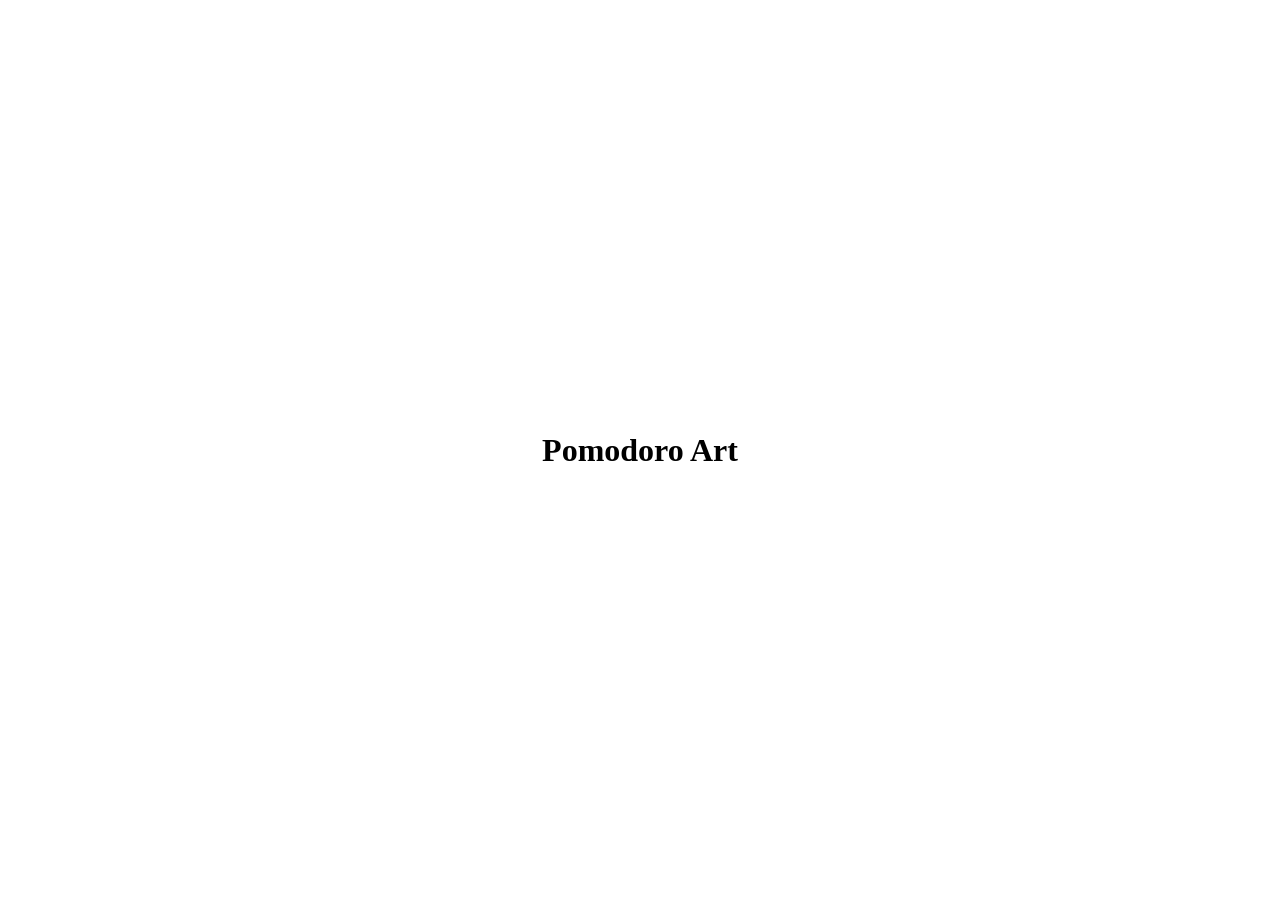
==== index.html @ 0b84d829 "Add simple Pomodoro Art page Co-Authored-By: Claude Sonnet 5.5 <noreply@anthropic.com> Claude-Sessio" ====
<!DOCTYPE html>
<html lang="en">
<head>
  <meta charset="UTF-8">
  <meta name="viewport" content="width=device-width, initial-scale=1.0">
  <title>Pomodoro Art</title>
  <link rel="stylesheet" href="style.css">
</head>
<body>
  <h1>Pomodoro Art</h1>
  <script src="script.js"></script>
</body>
</html>
---- style.css ----
body {
  margin: 0;
  min-height: 100vh;
  display: flex;
  align-items: center;
  justify-content: center;
}
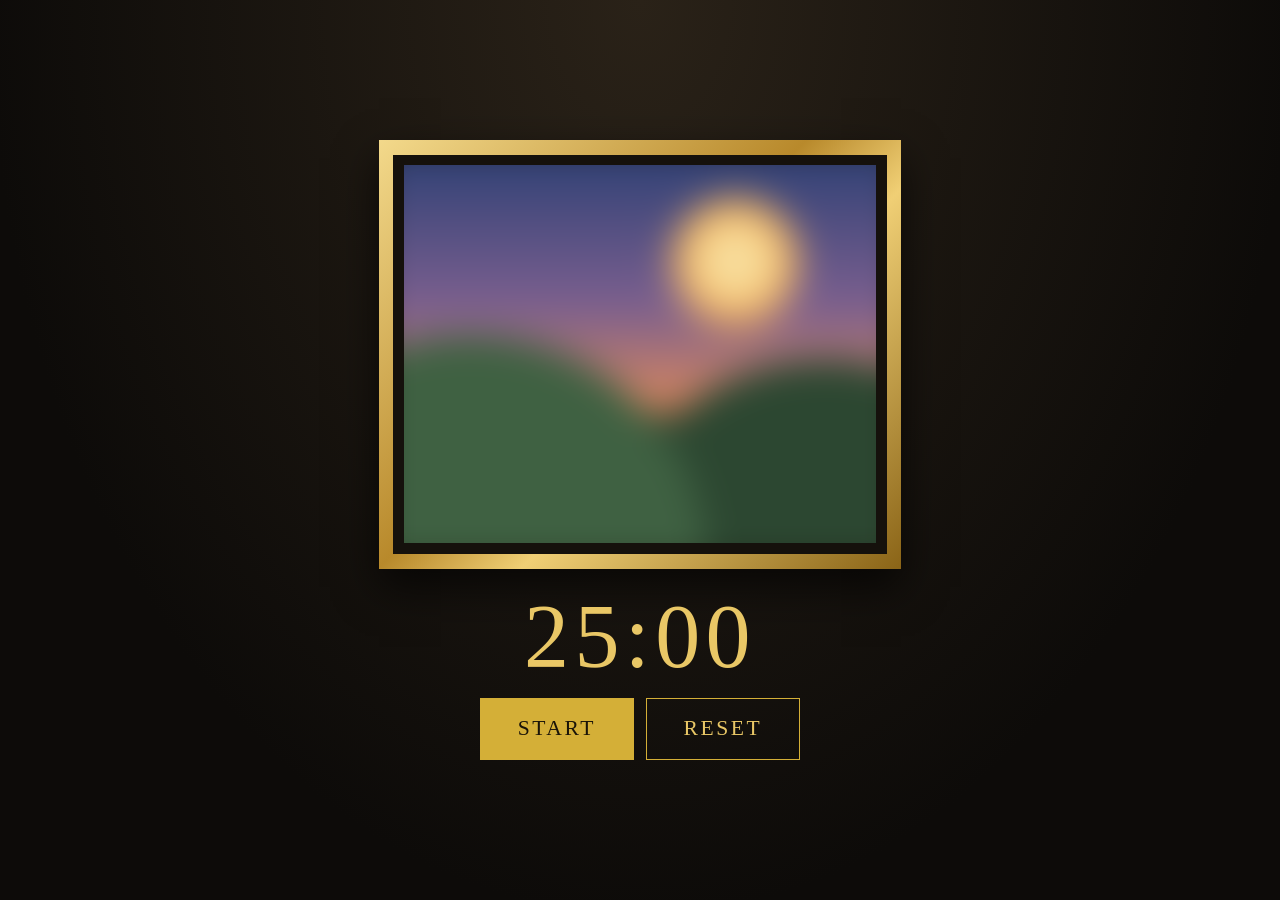
==== commit ebeaf834: "Build Before starting screen Co-Authored-By: Claude Sonnet 5.5 <noreply@anthropic.com> Claude-Sessio" ====
--- a/index.html
+++ b/index.html
@@ -7,7 +7,22 @@
   <link rel="stylesheet" href="style.css">
 </head>
 <body>
-  <h1>Pomodoro Art</h1>
+  <main class="app">
+    <div class="frame">
+      <div class="mat">
+        <div class="art" role="img" aria-label="Blurred artwork">
+          <div class="painting"></div>
+        </div>
+      </div>
+    </div>
+    <div class="panel">
+      <div class="time">25:00</div>
+      <div class="buttons">
+        <button class="btn primary" type="button">Start</button>
+        <button class="btn" type="button">Reset</button>
+      </div>
+    </div>
+  </main>
   <script src="script.js"></script>
 </body>
 </html>
--- a/style.css
+++ b/style.css
@@ -1,7 +1,101 @@
+* {
+  box-sizing: border-box;
+}
+
 body {
   margin: 0;
-  min-height: 100vh;
+  background: #0d0b09;
+  color: #e9c766;
+  font-family: Georgia, "Times New Roman", serif;
+}
+
+/* The whole screen: dark warm background, everything centred */
+.app {
+  height: 100vh;
+  height: 100dvh;
+  background: radial-gradient(ellipse at 50% 0, #2a2218 0, #0d0b09 72%);
   display: flex;
+  flex-direction: column;
   align-items: center;
   justify-content: center;
+  gap: 2.6vh;
+  padding: 3vh 4vw;
+  text-align: center;
 }
+
+/* Thick gold frame */
+.frame {
+  padding: clamp(8px, 1.6vh, 16px);
+  background: linear-gradient(135deg, #f3d98b, #b8892b 45%, #f0cf75 60%, #8a6417);
+  box-shadow: 0 18px 40px rgba(0, 0, 0, 0.67);
+}
+
+.mat {
+  padding: clamp(6px, 1.2vh, 12px);
+  background: #15110c;
+}
+
+/* Placeholder artwork (tall on phone) */
+.art {
+  position: relative;
+  overflow: hidden;
+  height: 38vh;
+  aspect-ratio: 4 / 5;
+}
+
+.painting {
+  position: absolute;
+  inset: -6%;
+  filter: blur(18px);
+  background:
+    radial-gradient(circle at 68% 28%, #f7dc9a 0 8%, #f2b25f 9% 13%, transparent 14%),
+    radial-gradient(ellipse at 18% 100%, #3f6142 0 38%, transparent 39%),
+    radial-gradient(ellipse at 85% 100%, #2c4731 0 34%, transparent 35%),
+    linear-gradient(180deg, #2a3f73 0%, #7a5f8f 38%, #e08a5a 64%, #1b2b20 64%);
+}
+
+/* Timer and buttons */
+.panel {
+  display: flex;
+  flex-direction: column;
+  align-items: center;
+  gap: 1.8vh;
+}
+
+.time {
+  font-size: min(17vw, 10vh);
+  line-height: 1;
+  letter-spacing: 0.06em;
+  color: #e9c766;
+  font-variant-numeric: tabular-nums;
+}
+
+.buttons {
+  display: flex;
+  gap: 12px;
+}
+
+.btn {
+  font-family: Georgia, "Times New Roman", serif;
+  text-transform: uppercase;
+  letter-spacing: 0.12em;
+  font-size: min(3.6vw, 2.4vh);
+  padding: 0.8em 1.7em;
+  border: 1.5px solid #d4af37;
+  background: transparent;
+  color: #e9c766;
+  cursor: default;
+}
+
+.btn.primary {
+  background: #d4af37;
+  color: #1a1408;
+}
+
+/* Laptop: wide painting */
+@media (min-width: 700px) {
+  .art {
+    aspect-ratio: 5 / 4;
+    height: 42vh;
+  }
+}
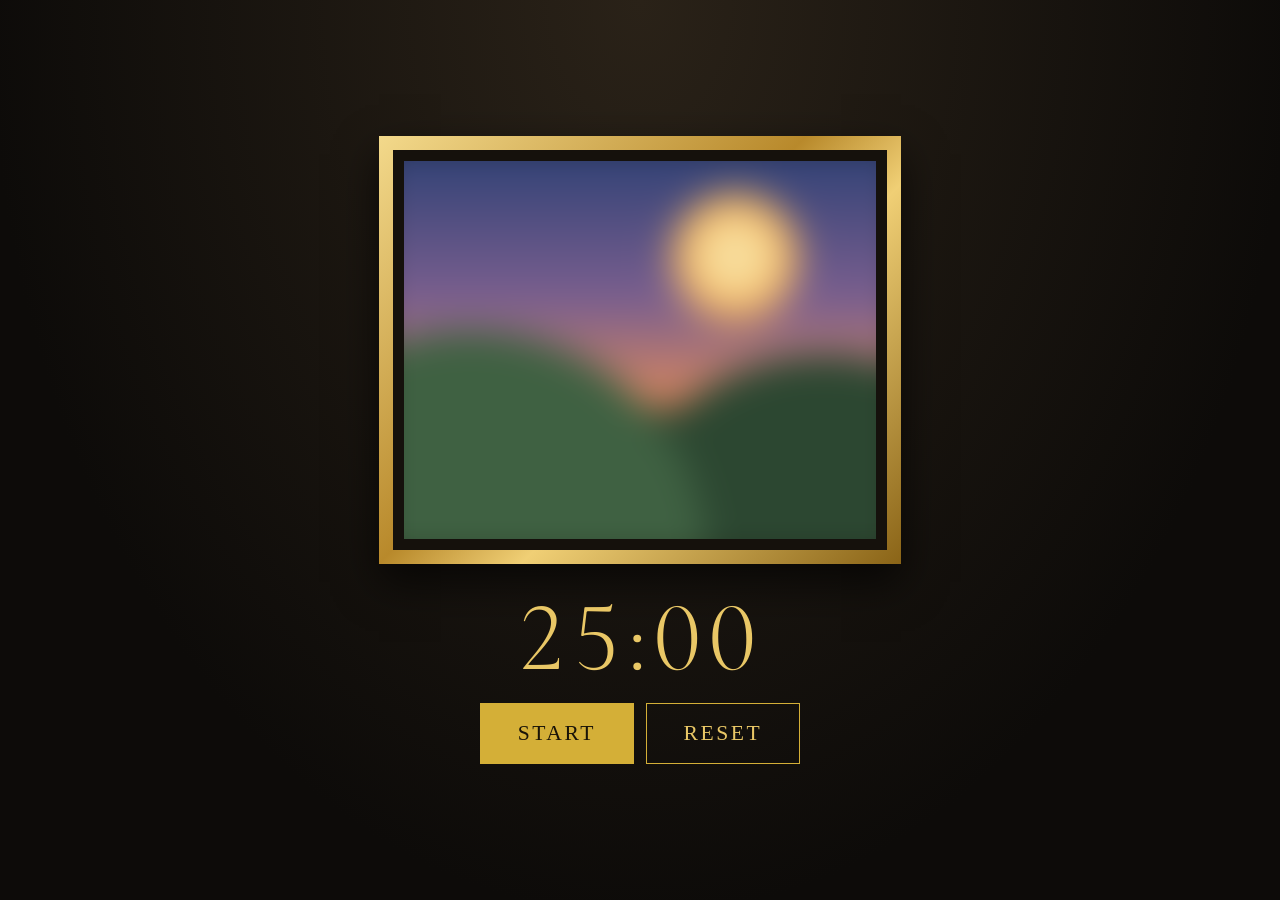
==== commit 5dcbedf5: "Use light font for timer Co-Authored-By: Claude Sonnet 5.5 <noreply@anthropic.com> Claude-Session: h" ====
--- a/index.html
+++ b/index.html
@@ -4,6 +4,9 @@
   <meta charset="UTF-8">
   <meta name="viewport" content="width=device-width, initial-scale=1.0">
   <title>Pomodoro Art</title>
+  <link rel="preconnect" href="https://fonts.googleapis.com">
+  <link rel="preconnect" href="https://fonts.gstatic.com" crossorigin>
+  <link href="https://fonts.googleapis.com/css2?family=Cormorant+Garamond:wght@300&display=swap" rel="stylesheet">
   <link rel="stylesheet" href="style.css">
 </head>
 <body>
--- a/style.css
+++ b/style.css
@@ -63,11 +63,13 @@
 }
 
 .time {
-  font-size: min(17vw, 10vh);
+  font-family: "Cormorant Garamond", Georgia, "Times New Roman", serif;
+  font-weight: 300;
+  font-size: min(19vw, 11vh);
   line-height: 1;
   letter-spacing: 0.06em;
   color: #e9c766;
-  font-variant-numeric: tabular-nums;
+  font-variant-numeric: lining-nums tabular-nums;
 }
 
 .buttons {
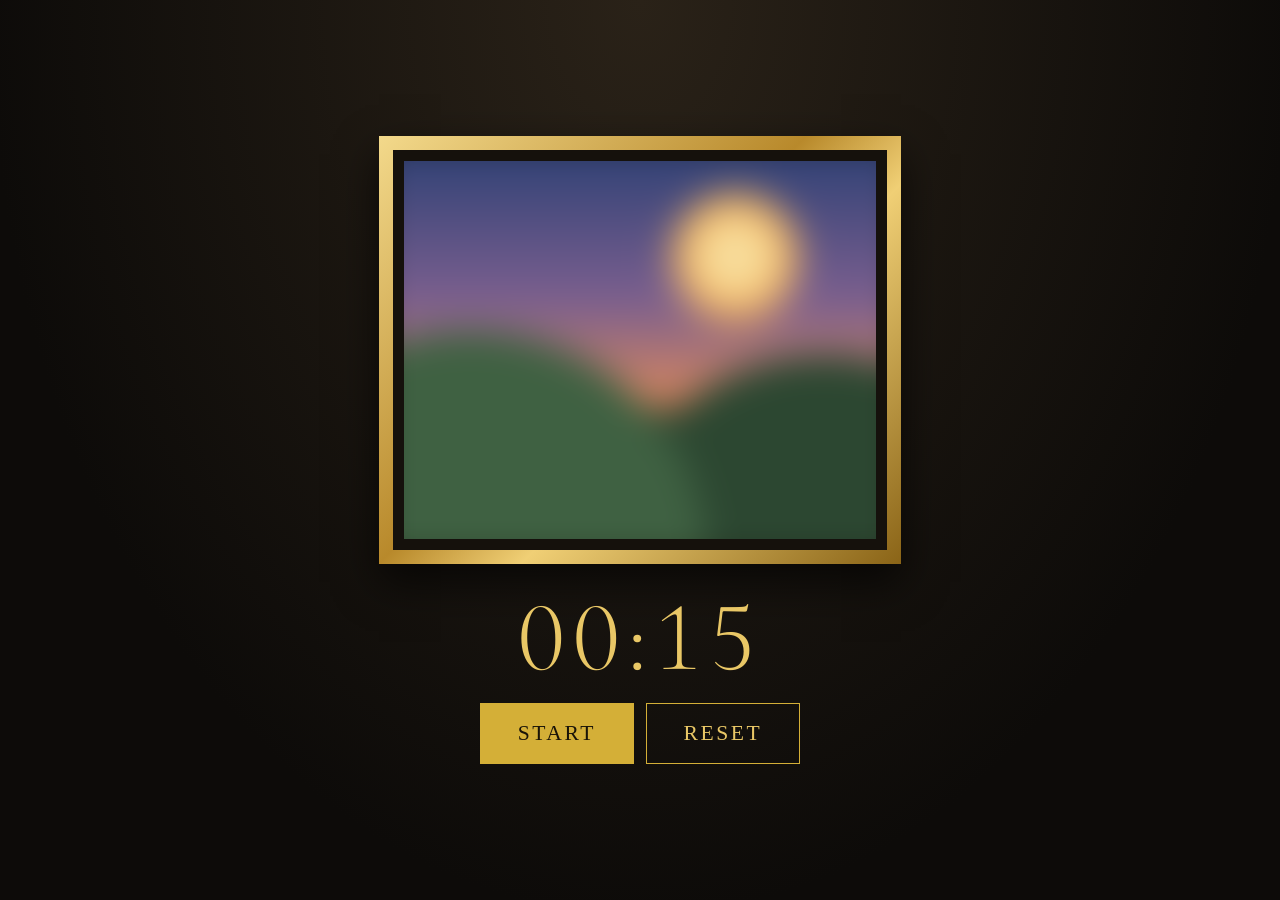
==== commit 13d2a268: "Add finished state and Restart session Co-Authored-By: Claude Sonnet 5.5 <noreply@anthropic.com> Cla" ====
--- a/index.html
+++ b/index.html
@@ -13,16 +13,25 @@
   <main class="app">
     <div class="frame">
       <div class="mat">
-        <div class="art" role="img" aria-label="Blurred artwork">
-          <div class="painting"></div>
+        <div class="art" role="img" aria-label="Artwork">
+          <div class="painting" id="painting"></div>
         </div>
       </div>
     </div>
     <div class="panel">
-      <div class="time">25:00</div>
-      <div class="buttons">
-        <button class="btn primary" type="button">Start</button>
-        <button class="btn" type="button">Reset</button>
+      <div class="timebox">
+        <div class="time" id="time">25:00</div>
+        <div class="buttons">
+          <button class="btn primary" id="main-btn" type="button">Start</button>
+          <button class="btn" id="reset-btn" type="button">Reset</button>
+          <button class="btn primary" id="restart-btn" type="button" hidden>Restart session</button>
+        </div>
+      </div>
+      <div class="details" id="details" hidden>
+        <h3>Painting name</h3>
+        <p>Artist name</p>
+        <p>Year</p>
+        <a href="https://www.metmuseum.org/" target="_blank" rel="noopener noreferrer">Read about this painting</a>
       </div>
     </div>
   </main>
--- a/style.css
+++ b/style.css
@@ -46,7 +46,8 @@
 .painting {
   position: absolute;
   inset: -6%;
-  filter: blur(18px);
+  filter: blur(var(--blur, 18px));
+  transition: filter 0.25s linear;
   background:
     radial-gradient(circle at 68% 28%, #f7dc9a 0 8%, #f2b25f 9% 13%, transparent 14%),
     radial-gradient(ellipse at 18% 100%, #3f6142 0 38%, transparent 39%),
@@ -55,11 +56,50 @@
 }
 
 /* Timer and buttons */
+[hidden] {
+  display: none !important;
+}
+
 .panel {
   display: flex;
   flex-direction: column;
   align-items: center;
   gap: 1.8vh;
+}
+
+.timebox {
+  display: flex;
+  flex-direction: column;
+  align-items: center;
+  gap: 1.8vh;
+}
+
+/* Painting details: shown only when the timer is finished */
+.details {
+  border-top: 1px solid rgba(212, 175, 55, 0.4);
+  padding-top: 1.4vh;
+  max-width: 78vw;
+}
+
+.details h3 {
+  margin: 0;
+  font-weight: 400;
+  font-style: italic;
+  font-size: min(5.6vw, 3.4vh);
+  color: #f1e6c8;
+}
+
+.details p {
+  margin: 0.2em 0 0;
+  color: #b9ad92;
+  font-size: min(3.8vw, 2.4vh);
+}
+
+.details a {
+  display: inline-block;
+  margin-top: 0.6em;
+  color: #e9c766;
+  font-size: min(3.8vw, 2.4vh);
 }
 
 .time {
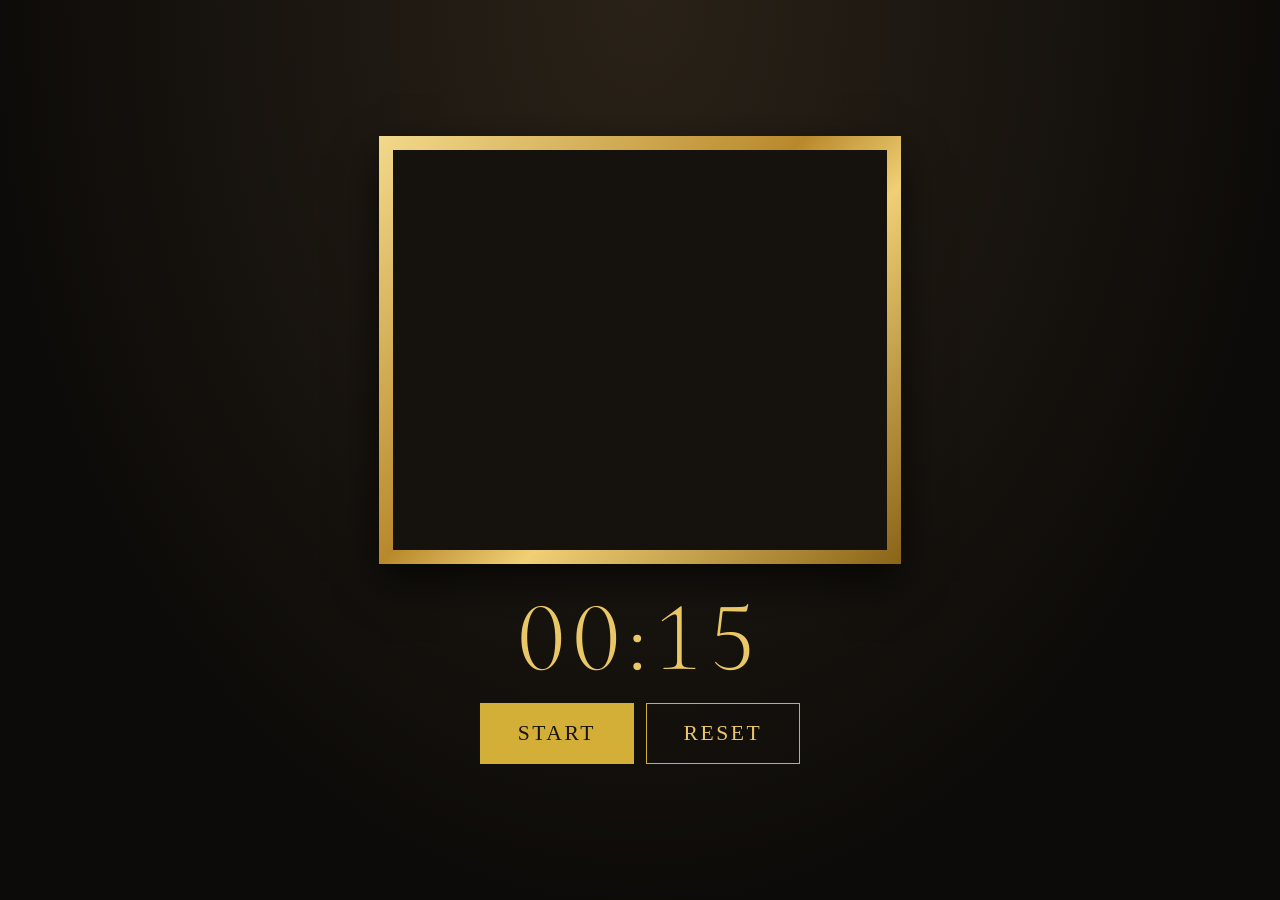
==== commit 0943d289: "Show real Met painting and details Co-Authored-By: Claude Sonnet 5.5 <noreply@anthropic.com> Claude-" ====
--- a/index.html
+++ b/index.html
@@ -13,8 +13,8 @@
   <main class="app">
     <div class="frame">
       <div class="mat">
-        <div class="art" role="img" aria-label="Artwork">
-          <div class="painting" id="painting"></div>
+        <div class="art">
+          <img class="painting" id="painting"alt="Painting from the Metropolitan Museum of Art" hidden>
         </div>
       </div>
     </div>
@@ -28,10 +28,10 @@
         </div>
       </div>
       <div class="details" id="details" hidden>
-        <h3>Painting name</h3>
-        <p>Artist name</p>
-        <p>Year</p>
-        <a href="https://www.metmuseum.org/" target="_blank" rel="noopener noreferrer">Read about this painting</a>
+        <h3 id="painting-title"></h3>
+        <p id="painting-artist"></p>
+        <p id="painting-year"></p>
+        <a id="painting-link" target="_blank" rel="noopener noreferrer">Read about this painting</a>
       </div>
     </div>
   </main>
--- a/style.css
+++ b/style.css
@@ -11,8 +11,8 @@
 
 /* The whole screen: dark warm background, everything centred */
 .app {
-  height: 100vh;
-  height: 100dvh;
+  min-height: 100vh;
+  min-height: 100dvh;
   background: radial-gradient(ellipse at 50% 0, #2a2218 0, #0d0b09 72%);
   display: flex;
   flex-direction: column;
@@ -35,7 +35,7 @@
   background: #15110c;
 }
 
-/* Placeholder artwork (tall on phone) */
+/* Space for the painting (tall on phone, wide on laptop) */
 .art {
   position: relative;
   overflow: hidden;
@@ -43,16 +43,12 @@
   aspect-ratio: 4 / 5;
 }
 
+/* The real painting: whole picture fits inside the space, never stretched or cut */
 .painting {
-  position: absolute;
-  inset: -6%;
-  filter: blur(var(--blur, 18px));
-  transition: filter 0.25s linear;
-  background:
-    radial-gradient(circle at 68% 28%, #f7dc9a 0 8%, #f2b25f 9% 13%, transparent 14%),
-    radial-gradient(ellipse at 18% 100%, #3f6142 0 38%, transparent 39%),
-    radial-gradient(ellipse at 85% 100%, #2c4731 0 34%, transparent 35%),
-    linear-gradient(180deg, #2a3f73 0%, #7a5f8f 38%, #e08a5a 64%, #1b2b20 64%);
+  display: block;
+  width: 100%;
+  height: 100%;
+  object-fit: contain;
 }
 
 /* Timer and buttons */
@@ -79,6 +75,7 @@
   border-top: 1px solid rgba(212, 175, 55, 0.4);
   padding-top: 1.4vh;
   max-width: 78vw;
+  overflow-wrap: anywhere; /* long names wrap instead of running off the screen */
 }
 
 .details h3 {
